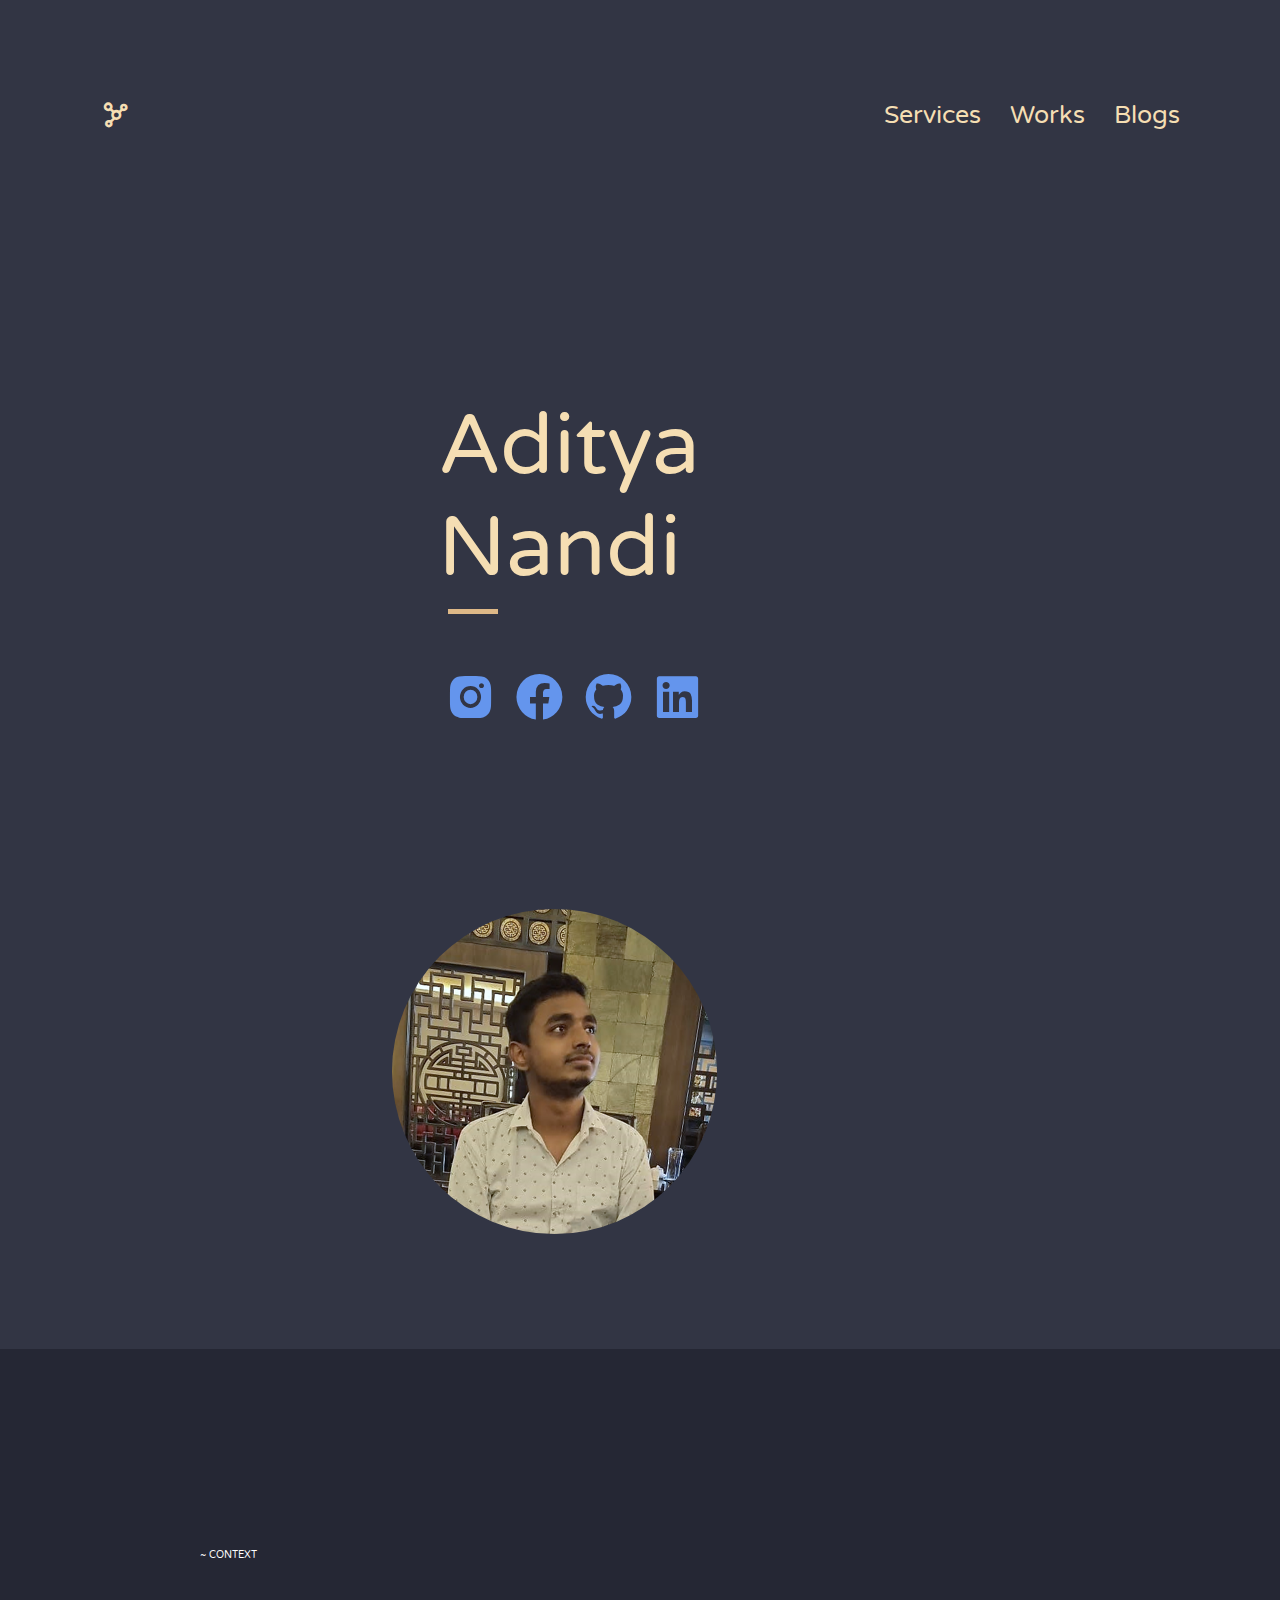
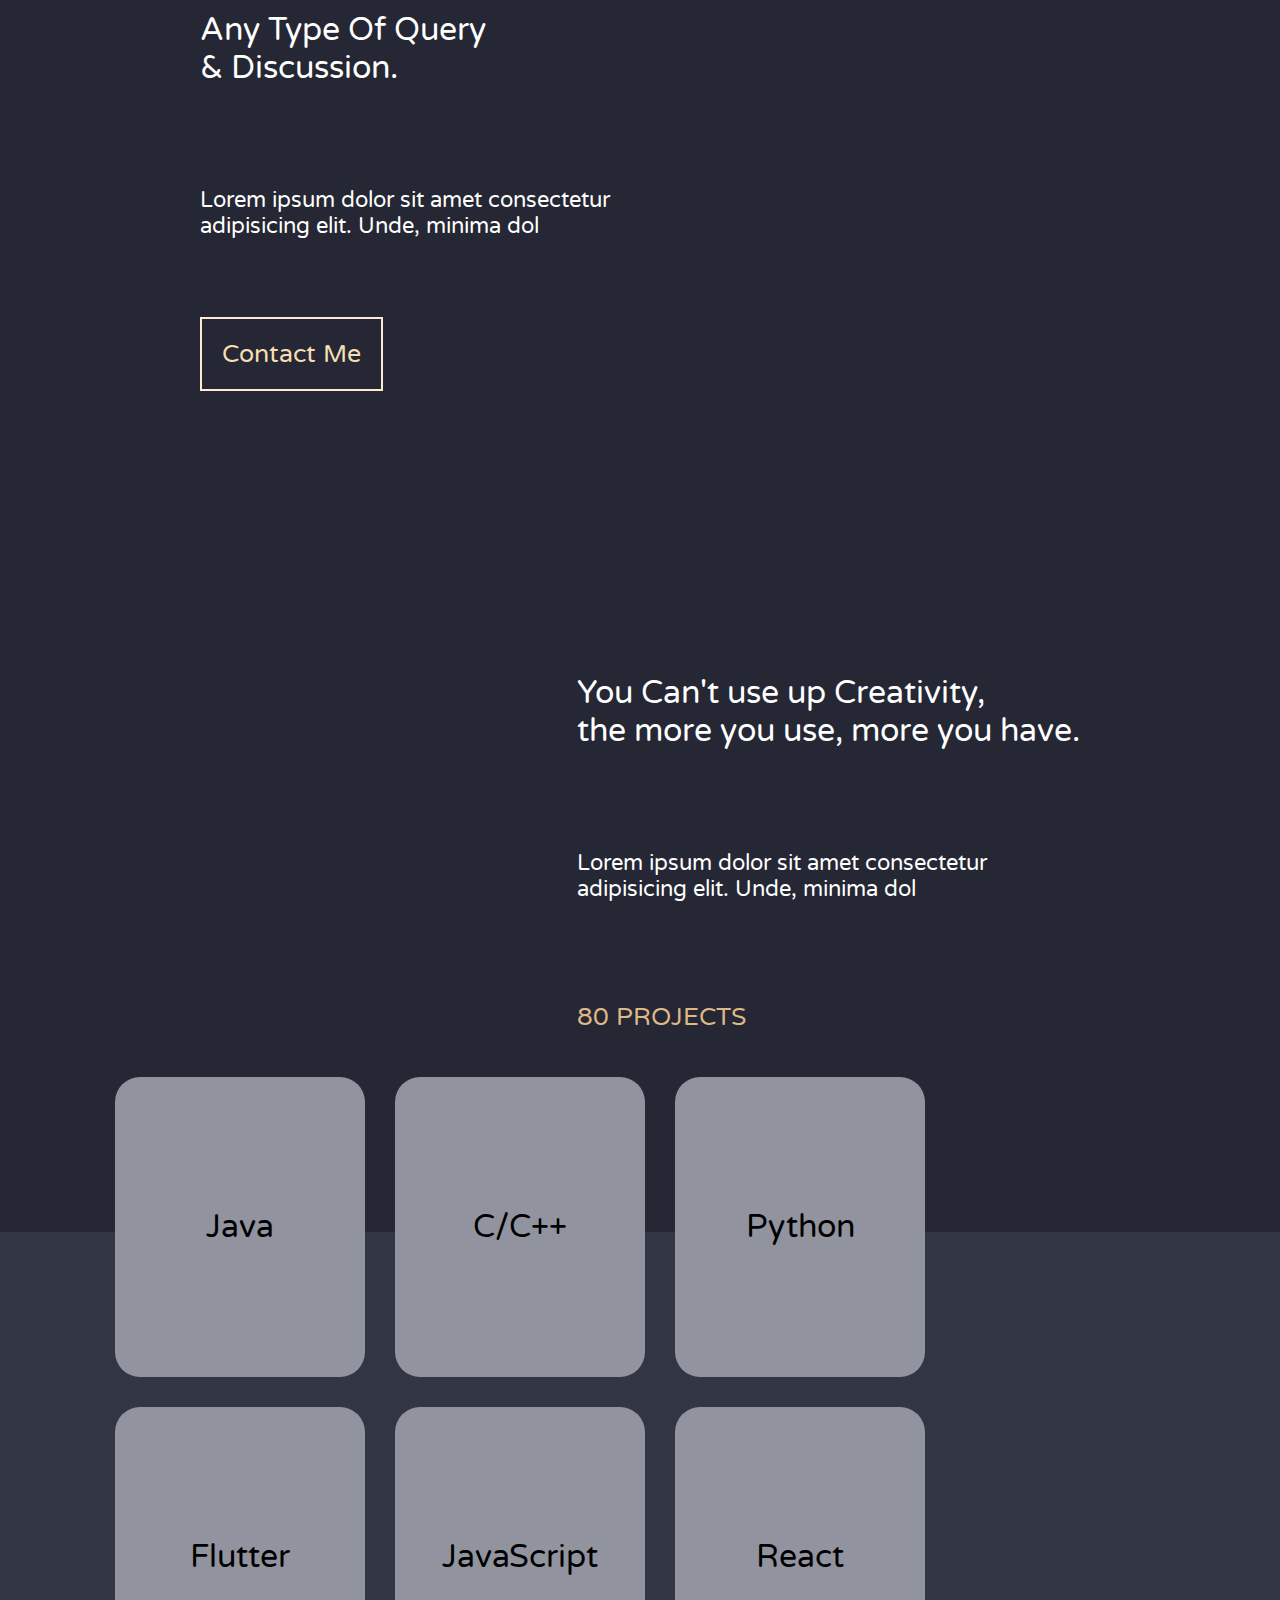
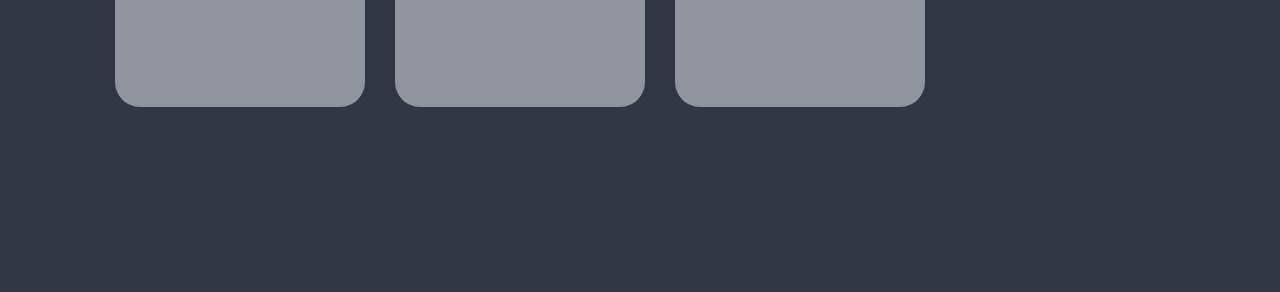
==== index.html @ 01a4d17f "New website" ====
<html>
    <head>
        <Title>A.</Title>
        <link rel="stylesheet" href="style.css">
        <link rel="preconnect" href="https://fonts.gstatic.com">
        <link href="https://fonts.googleapis.com/css2?family=Varela+Round&display=swap" rel="stylesheet">
        <link href='https://unpkg.com/boxicons@2.0.7/css/boxicons.min.css' rel='stylesheet'>
    </head>
    <body>
        <div class="homepage">
            <div class="navbar">
                <i class='bx bx-network-chart' style="font-size: 30;"></i>
                <div>
                    <span>Services</span>
                    <span>Works</span>
                    <span>Blogs</span>
                </div>
            </div>
            <div class="intro">
                <div class="introitem" style="width: 55%;padding-left: 100;" id="in">
                    <p id="txt">Aditya<br>Nandi</p>
                    <div id="dash"></div>
                    <div id="spacer"></div>
                    <div class="icons">
                        <span><i class='bx bxl-instagram-alt'></i></span>
                        <span><i class='bx bxl-facebook-circle' ></i></span>
                        <span><i class='bx bxl-github' ></i></span>
                        <span><i class='bx bxl-linkedin-square' ></i></span>
                    </div>
                </div>
                <div class="introitem" style="width: fit-content;" id="imge">
                    <img src="src/circle-cropped.png" alt="">
                </div>
            </div>
        </div>
        <div class="skillpage">
            <div id="one">
                <p id="small">~ CONTEXT</p>
                <div id="spacer"></div>
                <p id="large">Any Type Of Query<br>& Discussion.</p>
                <div id="spacer"></div>
                <div id="spacer"></div>
                <p id="medium">Lorem ipsum dolor sit amet consectetur<br> adipisicing elit. Unde, minima dol</p>
                <div id="spacer"></div>
                <div id="spacer"></div>
                <a href="#" id="btn">
                    Contact Me
                </a>
            </div>
            <div id="two">
                <div id="spacer"></div>
                <p id="large">You Can't use up Creativity,<br>the more you use, more you have.</p>
                <div id="spacer"></div>
                <div id="spacer"></div>
                <p id="medium">Lorem ipsum dolor sit amet consectetur<br> adipisicing elit. Unde, minima dol</p>
                <div id="spacer"></div>
                <div id="spacer"></div>
                <div style="height: max-content;width: max-content;" >
                    <a href="#" style="font-family: 'Varela Round', sans-serif;font-size: 25;color: burlywood;text-decoration: none;">
                        80  PROJECTS
                    </a>
                    <div id="spacerw"></div>
                </div>
            </div>
        </div>
        <div class="pr">
            <div class="projects">
                <div class="item" id="active">
                    <p>Java</p>
                </div>
                <div class="item">
                    <p>C/C++</p>
                </div>
                <div class="item">
                    <p>Python</p>
                </div>
                <div class="item">
                    <p>Flutter</p>
                </div>
                <div class="item">
                    <p>JavaScript</p>
                </div>
                <div class="item">
                    <p>React</p>
                </div>
            </div>
        </div>
    </body>
</html>
---- style.css ----
*{
    padding: 0;
    font-family: 'Varela Round', sans-serif;
    margin:0;
}
#small{
    font-size: 10;
}
#large{
    font-size: 32;
}
#medium{
    font-size: 22;
}
#spacer{
    height: 50;
}
#spacerw{
    width: 20;
}
.homepage{
    padding: 100px;
    height: max-content;
    background-color: #323544;
    color: cornflowerblue;
}
.skillpage { 
    padding: 100;
    height: max-content;
    overflow:hidden;
    background-color: #252734;
}
#one{
    padding: 100;
    padding-bottom: 155;
    color: white;
    float: left;
    width: max-content;
}
#two{
    position: relative;
    left: -150;
    color: white;
    padding: 100;
    width: max-content;
    float: right;
}
.pr{
    height: max-content;
    background-color: #323544;
}
.projects{
    position: relative;
    top: -170px;
    padding-left: 100;
    padding-right: 100;
    justify-content: space-around;
}
.projects::after{
    content: "";
    display: table;
    clear: both;
}
#btn{
    font-size: 25;
    height: max-content;
    width: max-content;
    border: 2px solid blanchedalmond;
    padding: 20px;
    color: wheat;
    text-decoration: none;
}
#btn:hover{
    transition: ease-in-out 0.06s;
    color: black;
    background-color: wheat;
}
.item{
    line-height: 300px;
    text-align: center;
    border-radius: 25px;
    height: 300px;
    margin: 15px;
    font-size: 32;
    width: 250px;
    background-color: #91939e;
    float: left;
}
.item:hover{
    background-color: wheat;
    color: black;
    transition: ease-in-out 0.06s;
    cursor: pointer;
}
.navbar{
    color: wheat;
    justify-content: space-between;
    width: 100%;
    height: max-content;
    display: inline-flex;
}
.navbar span{
    font-size: 25;
    margin-left: 25px;
}
.intro{
    justify-content: space-around;
}
.introitem{
    margin: 15px;
    float: left;
    width: 25%;
    padding-top: 250;
    padding-bottom: 150;
    align-items: center;
    height: fit-content;
}
.intro::after{
    content: "";
    display: table;
    clear: both;
}
#dash{
    background-color: burlywood;
    margin-top: 10px;
    margin-left: 10px;
    height: 5px;
    width: 50px;
}
#txt{
    font-size: 85;
    color: wheat;
}
.icons span i{
    font-size: 55;
    margin:5px
}
.icons span i:hover{
    color: white;
    transition: ease-in-out 0.6s infinite;
    cursor: pointer;
}
.navbar div span:hover{
    color: white;
    transition: ease-in-out 0.6s infinite;
    cursor: pointer;
}
@media only screen and (max-width: 1280px) {
    #in{
        margin-left: 22%;
    }
    #imge{
        padding: 0;
        margin-left: 27%;
        display: block;
    }
    #two{
        left: 0;
        margin-left: 25%;
    }
    
}
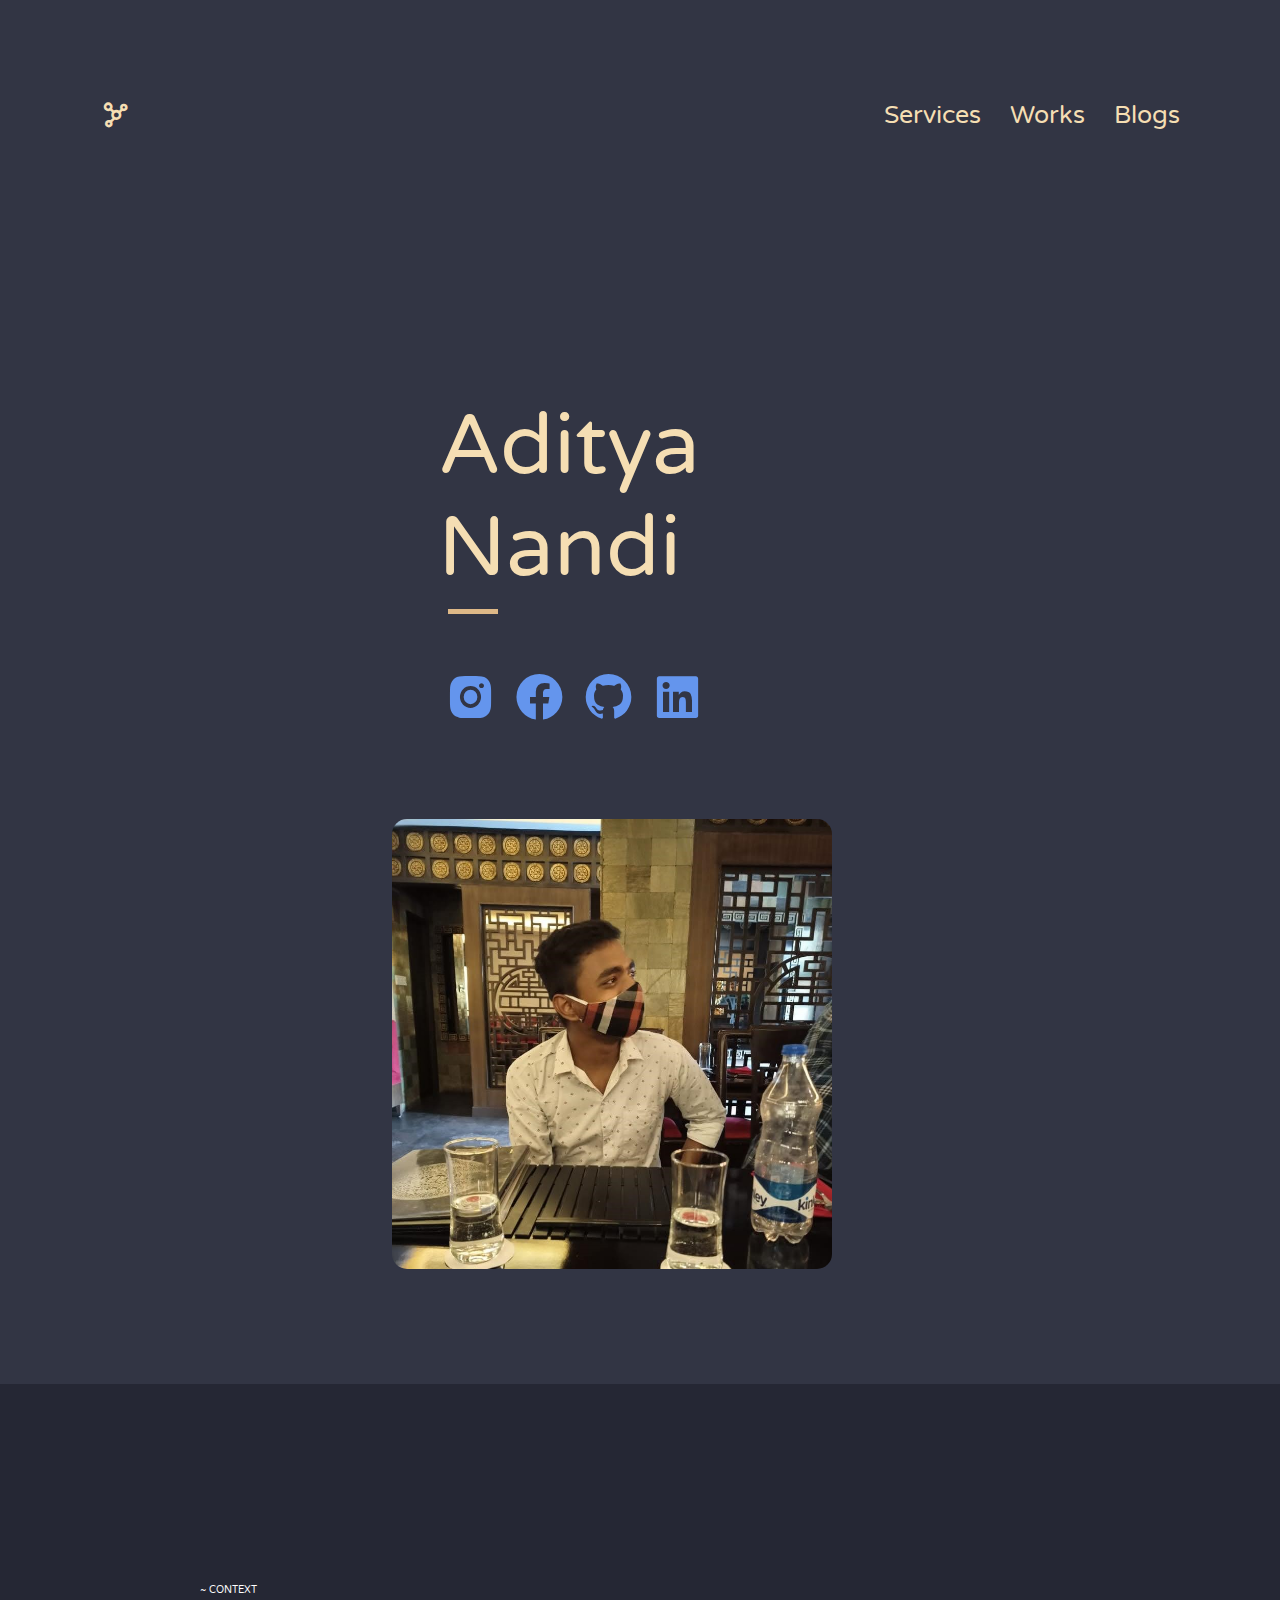
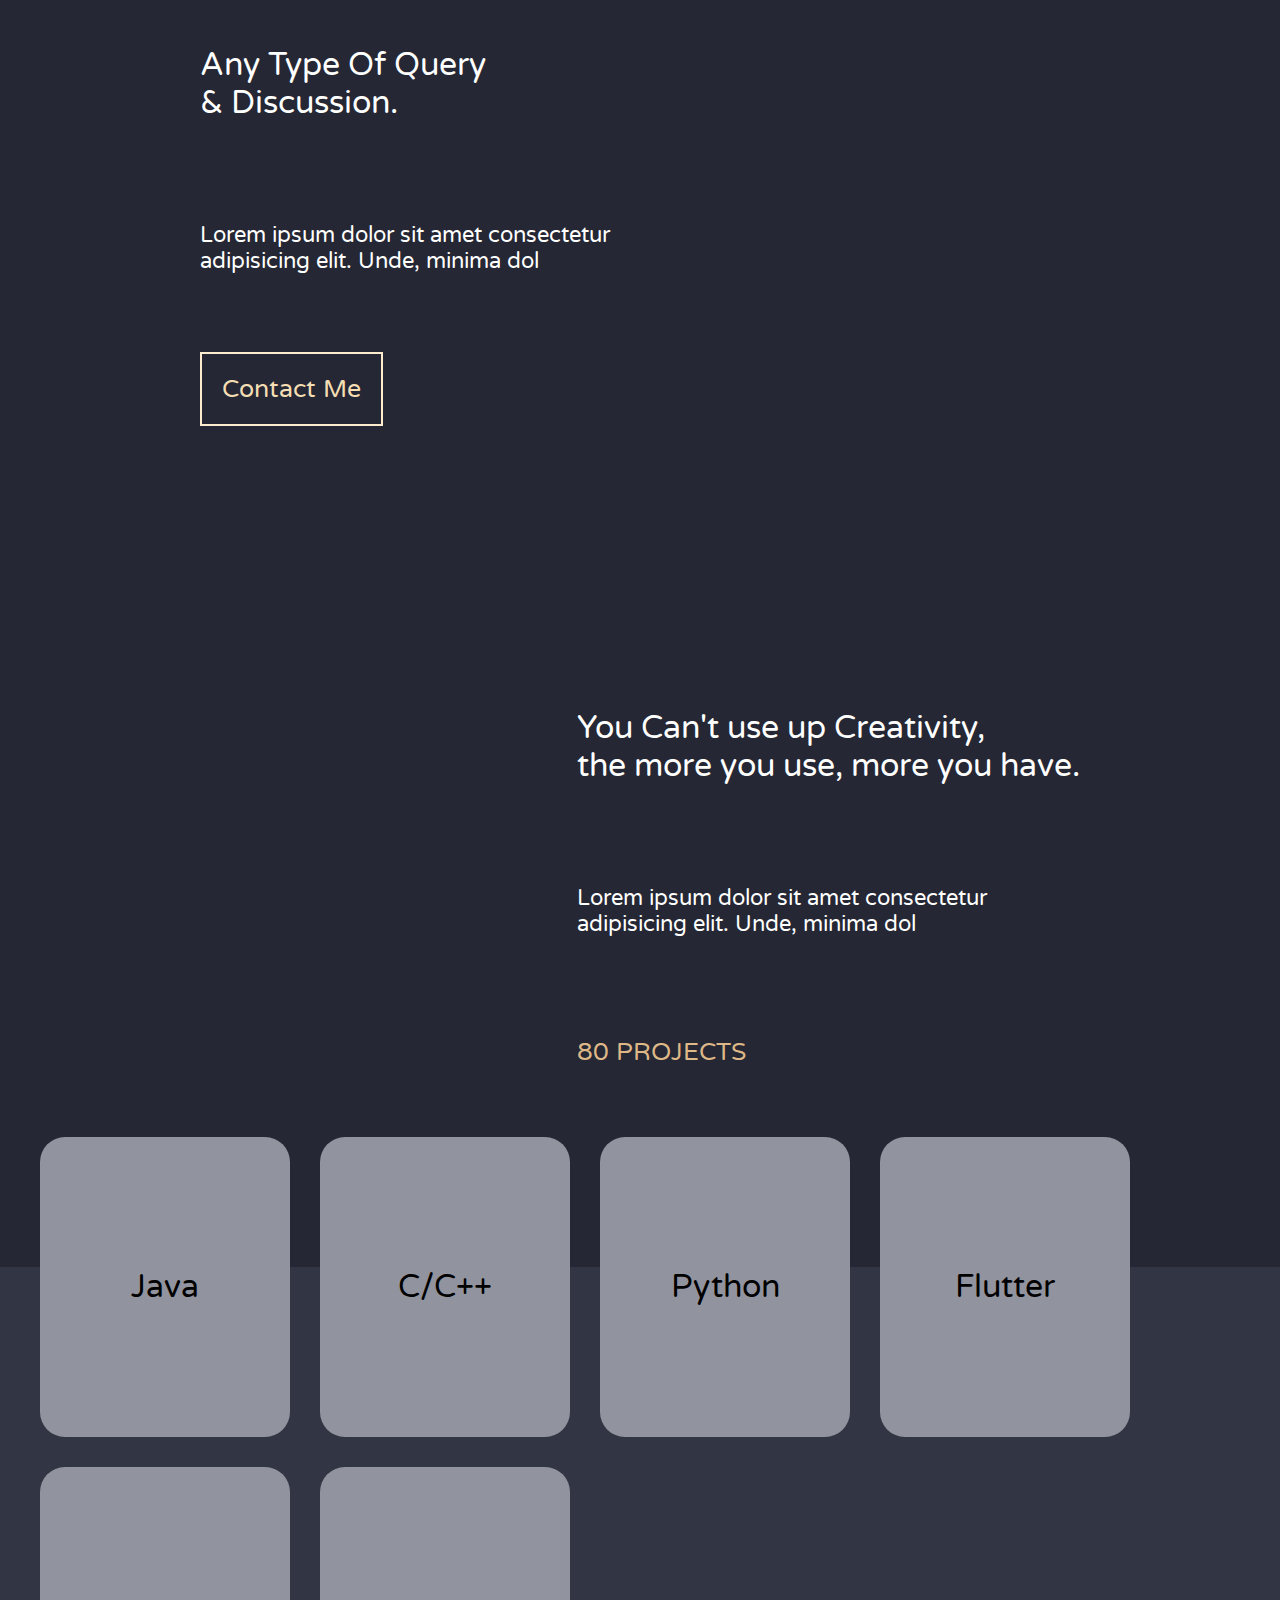
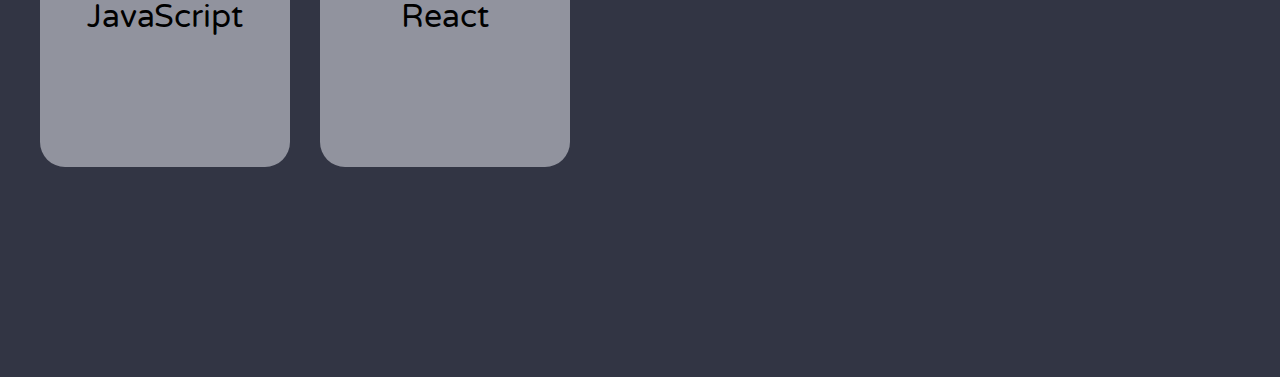
==== commit c15aea78: "Some minor changes" ====
--- a/index.html
+++ b/index.html
@@ -22,14 +22,14 @@
                     <div id="dash"></div>
                     <div id="spacer"></div>
                     <div class="icons">
-                        <span><i class='bx bxl-instagram-alt'></i></span>
-                        <span><i class='bx bxl-facebook-circle' ></i></span>
-                        <span><i class='bx bxl-github' ></i></span>
-                        <span><i class='bx bxl-linkedin-square' ></i></span>
+                        <a href="https://www.instagram.com/darth_1324/"><i class='bx bxl-instagram-alt'></i></a>
+                        <a href="https://www.facebook.com/aditya.nandi.353/"><i class='bx bxl-facebook-circle' ></i></a>
+                        <a href="https://github.com/adi323"><i class='bx bxl-github' ></i></a>
+                        <a href="https://www.linkedin.com/in/rajib-lochan-nandi-4864581a7/"><i class='bx bxl-linkedin-square' ></i></a>
                     </div>
                 </div>
-                <div class="introitem" style="width: fit-content;" id="imge">
-                    <img src="src/circle-cropped.png" alt="">
+                <div class="introitem" id="imge">
+                    <img src="src/pic.jpg" alt="" style="height: 50vh;margin-top: -10vh;border-radius: 15px;">
                 </div>
             </div>
         </div>
@@ -43,7 +43,7 @@
                 <p id="medium">Lorem ipsum dolor sit amet consectetur<br> adipisicing elit. Unde, minima dol</p>
                 <div id="spacer"></div>
                 <div id="spacer"></div>
-                <a href="#" id="btn">
+                <a href="contact.html" id="btn">
                     Contact Me
                 </a>
             </div>
--- a/style.css
+++ b/style.css
@@ -131,11 +131,15 @@
     font-size: 85;
     color: wheat;
 }
-.icons span i{
+.icons a{
+    text-decoration: none;
+    color: cornflowerblue;
+}
+.icons a i{
     font-size: 55;
     margin:5px
 }
-.icons span i:hover{
+.icons a i:hover{
     color: white;
     transition: ease-in-out 0.6s infinite;
     cursor: pointer;
@@ -145,6 +149,8 @@
     transition: ease-in-out 0.6s infinite;
     cursor: pointer;
 }
+
+/*responsiveness*/
 @media only screen and (max-width: 1280px) {
     #in{
         margin-left: 22%;
@@ -158,5 +164,11 @@
         left: 0;
         margin-left: 25%;
     }
+    .proj{
+        padding:0
+    }
+    .projects{
+        padding: 25;
+    }
     
 }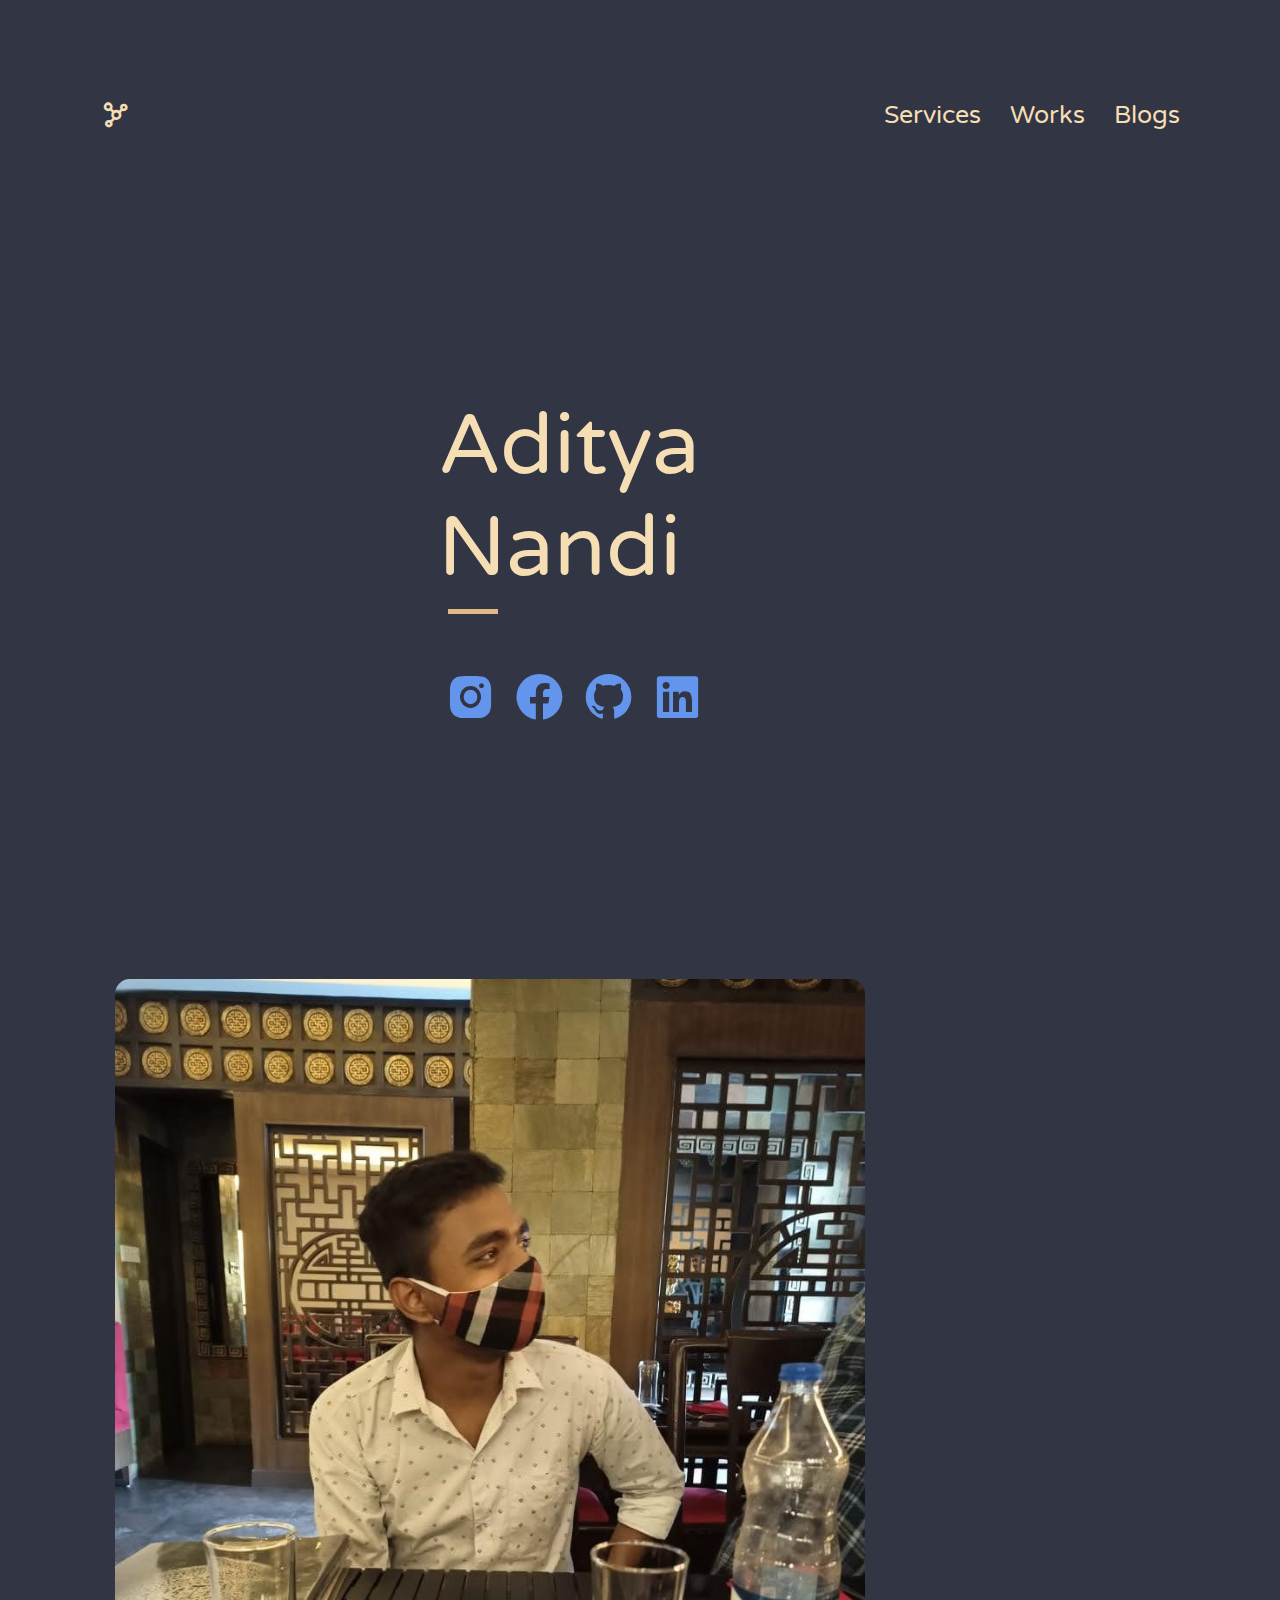
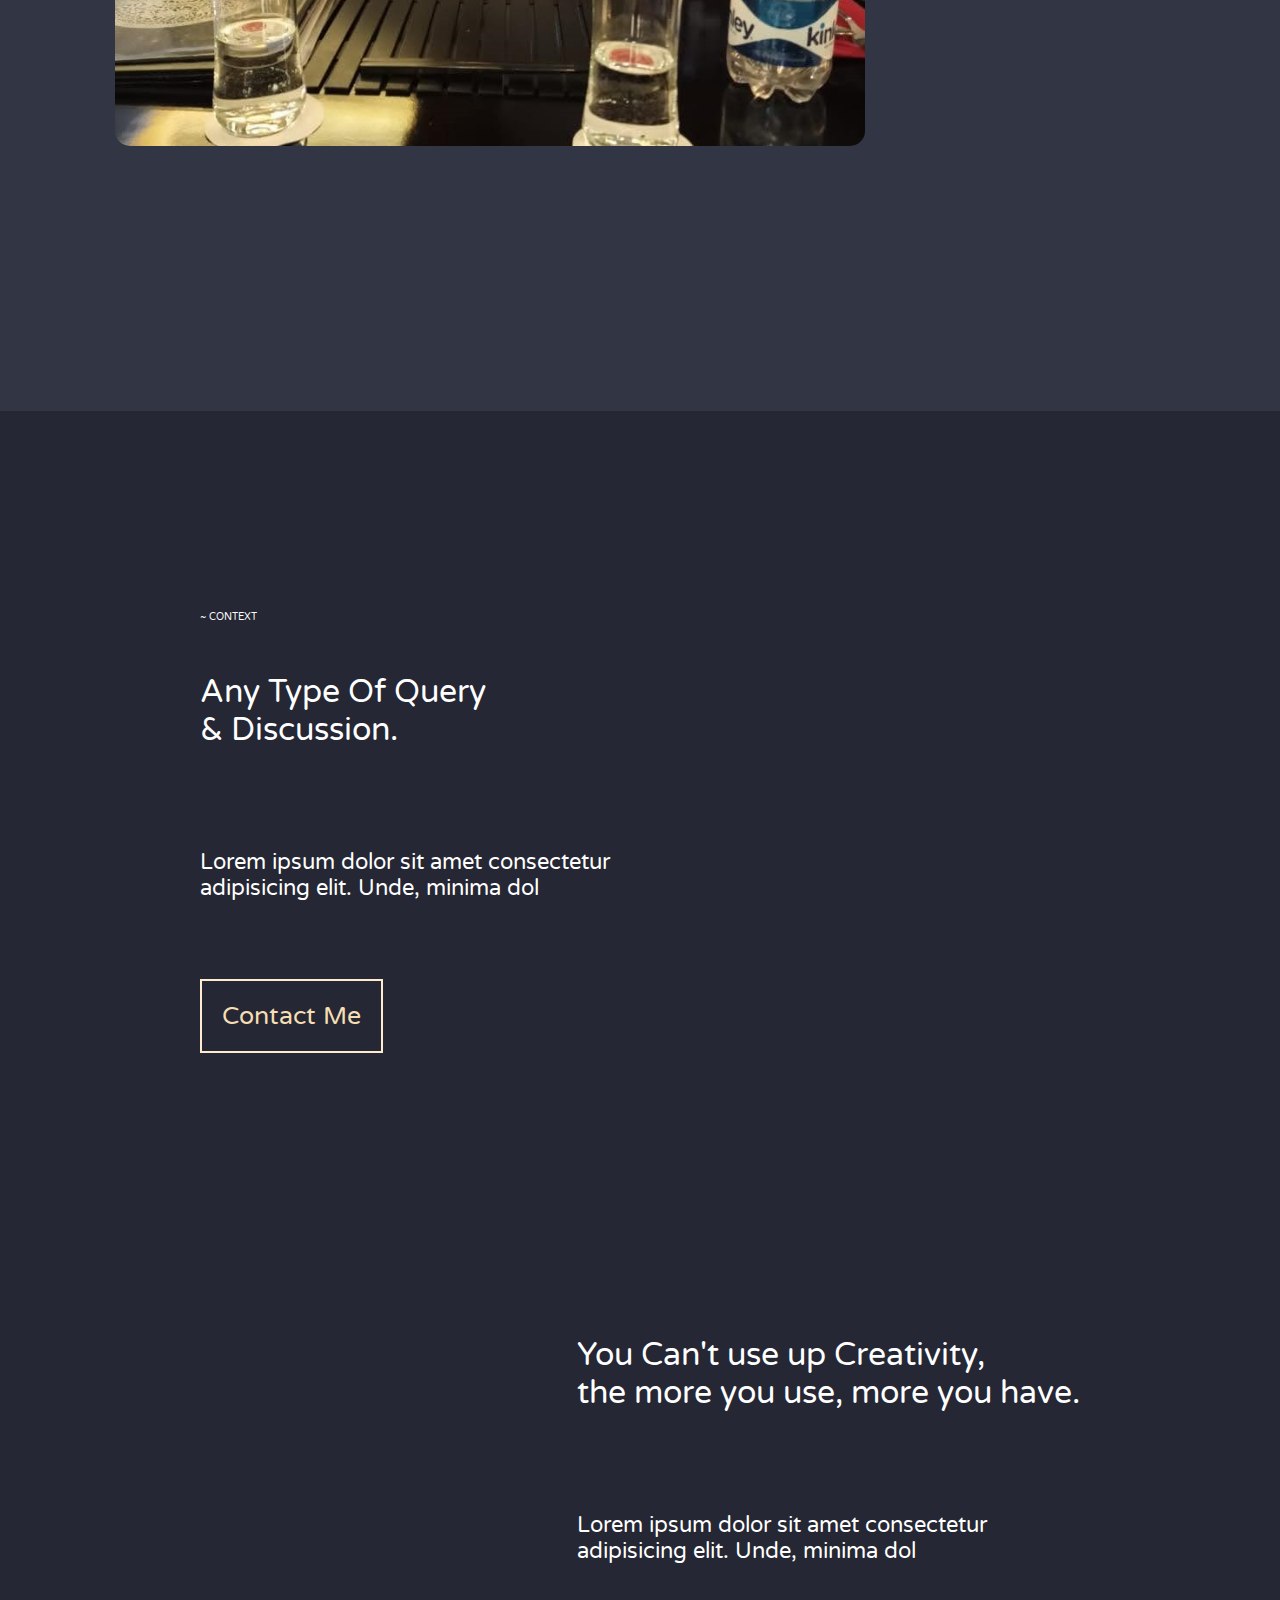
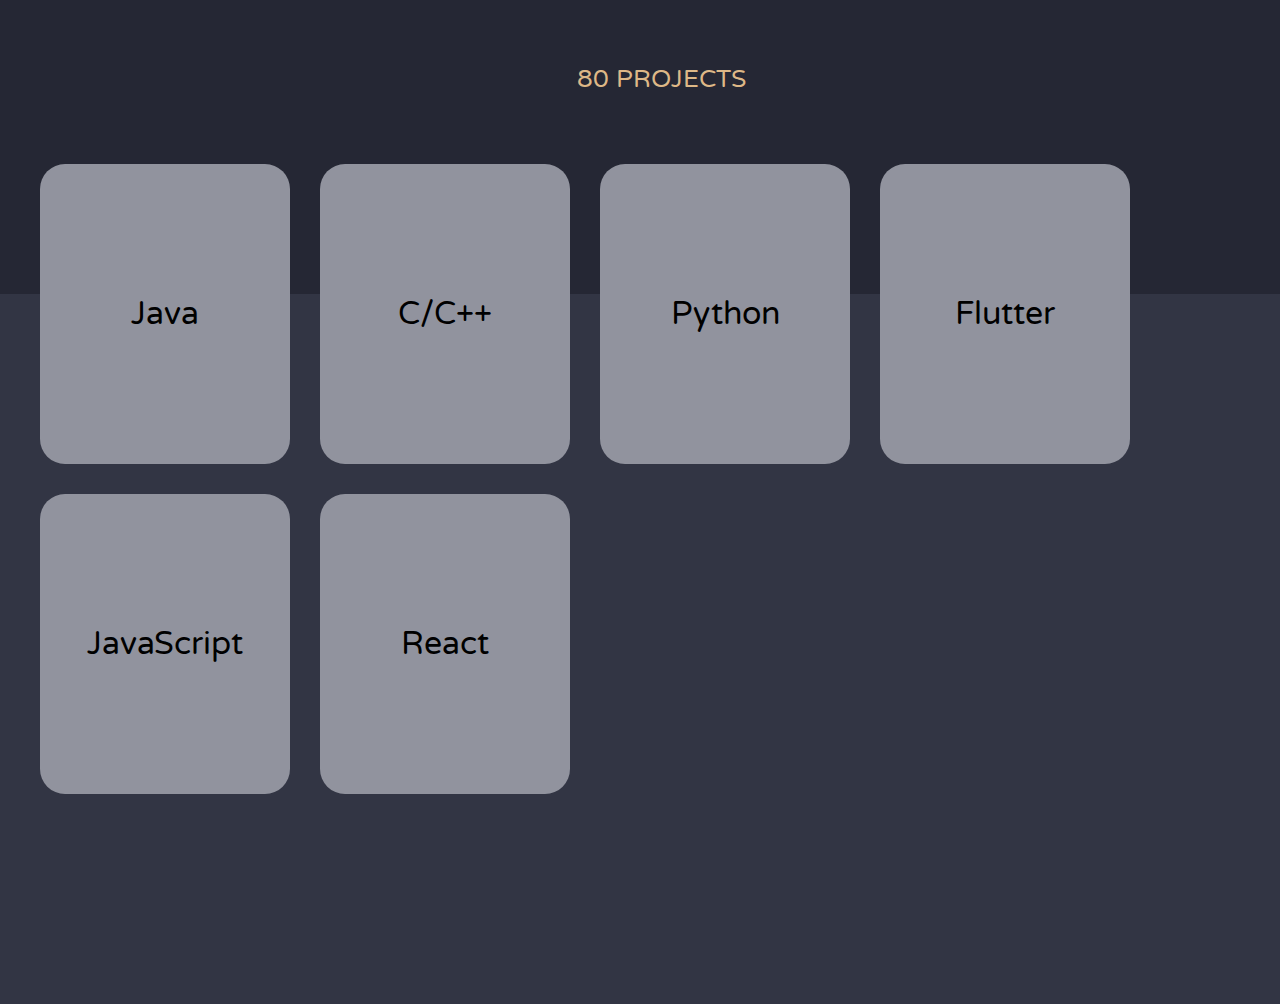
==== commit e93ff211: "Responsive error fixed" ====
--- a/index.html
+++ b/index.html
@@ -29,7 +29,7 @@
                     </div>
                 </div>
                 <div class="introitem" id="imge">
-                    <img src="src/pic.jpg" alt="" style="height: 50vh;margin-top: -10vh;border-radius: 15px;">
+                    <img src="src/pic.jpg" alt="" >
                 </div>
             </div>
         </div>
--- a/style.css
+++ b/style.css
@@ -149,15 +149,23 @@
     transition: ease-in-out 0.6s infinite;
     cursor: pointer;
 }
-
+#imge img{
+    height: 50vh;
+    margin-top: -10vh;
+    border-radius: 15px;
+}
 /*responsiveness*/
 @media only screen and (max-width: 1280px) {
     #in{
         margin-left: 22%;
     }
-    #imge{
+    #imge img{
         padding: 0;
-        margin-left: 27%;
+        margin: 0;
+        height: auto;
+        margin-top: -180px;
+        border-radius: 15px;
+        width: 750px;
         display: block;
     }
     #two{
